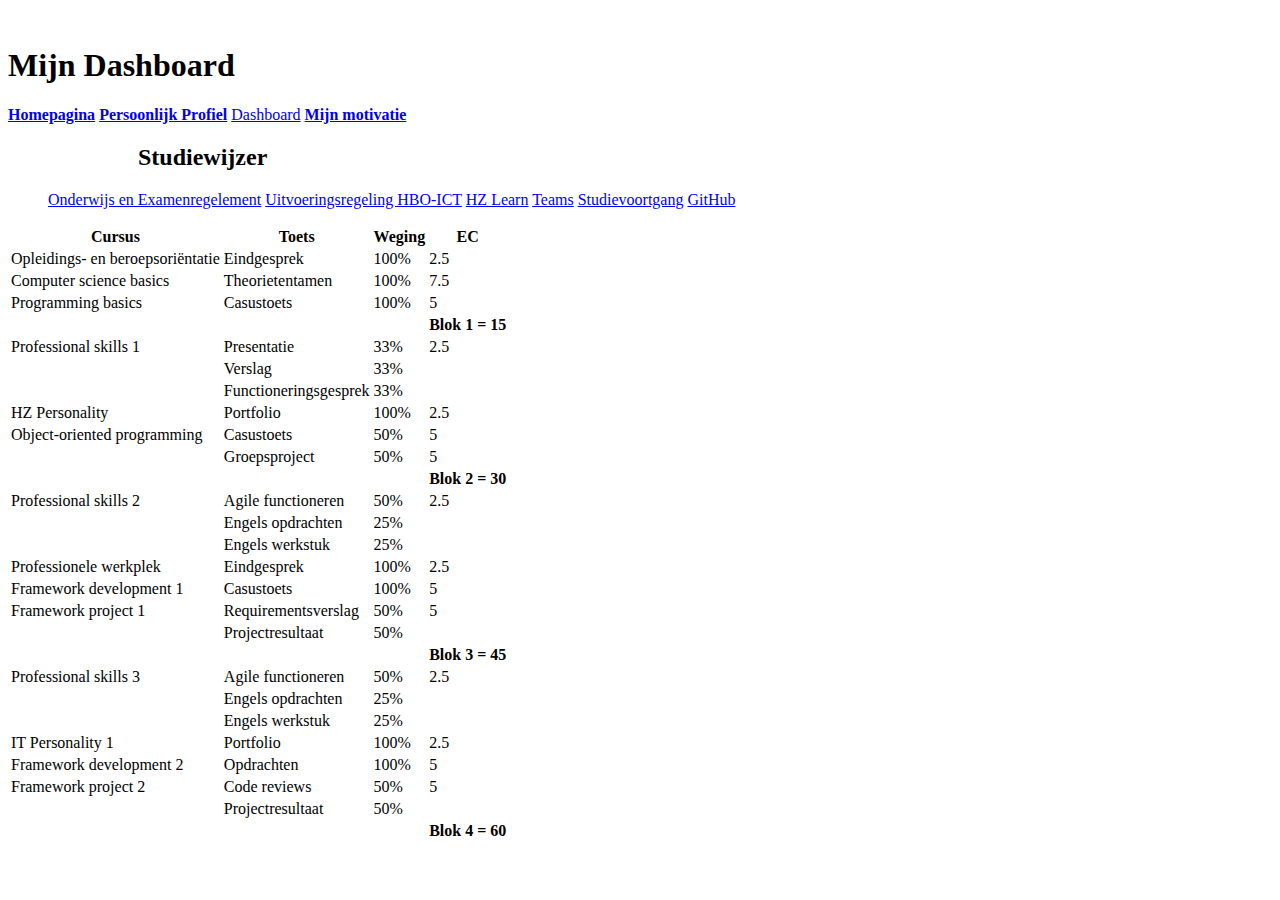
==== dashboard.html @ 4f5021d4 "added dashboard.html" ====
<!DOCTYPE html>
<html lang="en">

<head>
    <link href="https://fonts.googleapis.com/css?family=Montserrat&display=swap" rel="stylesheet">
    <link rel="stylesheet" href="style.css">
    <meta charset="UTF-8">
    <meta name="viewport" content="width=device-width, initial-scale=1.0">
    <meta http-equiv="X-UA-Compatible" content="ie=edge">
    <title>Niels' portfolio - Dashboard</title>

    <link rel="stylesheet" href="Style.css">

</head>

<body>
    <header>
        <img class="hz-logo" src="/hogeschoolzeeland.png" alt="">
        <h1 class="page-title">Mijn Dashboard</h1>
        <div>
            <nav>
                <div class="button">
                    <a href="/index.html"><b>Homepagina</b></a>
                    <a href="/profile.html"><b>Persoonlijk Profiel</b></a>
                    <a href="/Dashboard.html">Dashboard</a>
                    <a href="#"><b>Mijn motivatie</b></a>
                </div>
            </nav>
    </header>

    <div class="studiewijzer">
        <h2 style="padding-left: 130px">Studiewijzer</h2>
        <ul>
            <div class="button">
                <a href="https://hz.nl/uploads/documents/Regelingen/OERS/OER-HZ-2019-2020-Ba.pdf">Onderwijs en
                    Examenregelement</a>
                <a href="https://hz.nl/uploads/documents/Regelingen/OERS/2018-2019/9.-HBO-ICT-vt-Uitvoeringsregeling-HZ-2018%E2%80%932019-V02.pdf">Uitvoeringsregeling
                    HBO-ICT</a>
                <a href="https://learn.hz.nl/course/view.php?id=15960">HZ Learn</a>
                <a href="https://teams.microsoft.com/_#/school/conversations/Algemeen?threadId=19:2e2afa0286b04932be16cb8ad2d9d2c0@thread.skype&ctx=channel">Teams</a>
                <a href="https://apps.hz.nl/angular/studievoortgang/studievoortgang">Studievoortgang</a>
                <a href="https://github.com/Nielsvane/code">GitHub</a>
            </div>
        </ul>
    </div>

    <table>
        <tr>
            <th>Cursus</th>
            <th>Toets</th>
            <th>Weging</th>
            <th>EC</th>
        </tr>
        <tr>
            <td>Opleidings- en beroepsoriëntatie</td>
            <td>Eindgesprek</td>
            <td>100%</td>
            <td id="failed">2.5</td>
        </tr>
        <tr>
            <td>Computer science basics</td>
            <td>Theorietentamen</td>
            <td>100%</td>
            <td id="progress">7.5</td>
        </tr>
        <tr>
            <td>Programming basics</td>
            <td>Casustoets</td>
            <td>100%</td>
            <td id="complete">5</td>
        </tr>
        <tr class="blok">
            <td></td>
            <td></td>
            <td></td>
            <td><b>Blok 1 = 15</b></td>
        </tr>
        <tr>
            <td>Professional skills 1</td>
            <td>Presentatie</td>
            <td>33%</td>
            <td>2.5</td>
        </tr>
        <tr>
            <td></td>
            <td>Verslag</td>
            <td>33%</td>
            <td></td>
        </tr>
        <tr>
            <td></td>
            <td>Functioneringsgesprek</td>
            <td>33%</td>
            <td></td>
        </tr>
        <tr>
            <td>HZ Personality</td>
            <td>Portfolio</td>
            <td>100%</td>
            <td>2.5</td>
        </tr>
        <tr>
            <td>Object-oriented programming</td>
            <td>Casustoets</td>
            <td>50%</td>
            <td>5</td>
        </tr>
        <tr>
            <td></td>
            <td>Groepsproject</td>
            <td>50%</td>
            <td>5</td>
        </tr>
        <tr class="blok">
            <td></td>
            <td></td>
            <td></td>
            <td><b>Blok 2 = 30</b></td>
        </tr>
        <tr>
            <td>Professional skills 2</td>
            <td>Agile functioneren</td>
            <td>50%</td>
            <td>2.5</td>
        </tr>
        <tr>
            <td></td>
            <td>Engels opdrachten</td>
            <td>25%</td>
            <td></td>
        </tr>
        <tr>
            <td></td>
            <td>Engels werkstuk</td>
            <td>25%</td>
            <td></td>
        </tr>
        <tr>
            <td>Professionele werkplek</td>
            <td>Eindgesprek</td>
            <td>100%</td>
            <td>2.5</td>
        </tr>
        <tr>
            <td>Framework development 1</td>
            <td>Casustoets</td>
            <td>100%</td>
            <td>5</td>
        </tr>
        <tr>
            <td>Framework project 1</td>
            <td>Requirementsverslag</td>
            <td>50%</td>
            <td>5</td>
        </tr>
        <tr>
            <td></td>
            <td>Projectresultaat</td>
            <td>50%</td>
            <td></td>
        </tr>
        <tr class="blok">
            <td></td>
            <td></td>
            <td></td>
            <td id="NBSA"><b>Blok 3 = 45</b></td>
        </tr>
        <tr>
            <td>Professional skills 3</td>
            <td>Agile functioneren</td>
            <td>50%</td>
            <td>2.5</td>
        </tr>
        <tr>
            <td></td>
            <td>Engels opdrachten</td>
            <td>25%</td>
            <td></td>
        </tr>
        <tr>
            <td></td>
            <td>Engels werkstuk</td>
            <td>25%</td>
            <td></td>
        </tr>
        <tr>
            <td>IT Personality 1</td>
            <td>Portfolio</td>
            <td>100%</td>
            <td>2.5</td>
        </tr>
        <tr>
            <td>Framework development 2</td>
            <td>Opdrachten</td>
            <td>100%</td>
            <td>5</td>
        </tr>
        <tr>
            <td>Framework project 2</td>
            <td>Code reviews</td>
            <td>50%</td>
            <td>5</td>
        </tr>
        <tr>
            <td></td>
            <td>Projectresultaat</td>
            <td>50%</td>
            <td></td>
        </tr>
        <tr class="blok">
            <td></td>
            <td></td>
            <td></td>
            <td><b>Blok 4 = 60</b></td>
        </tr>
    </table>

</body>
<footer></footer>

</html>
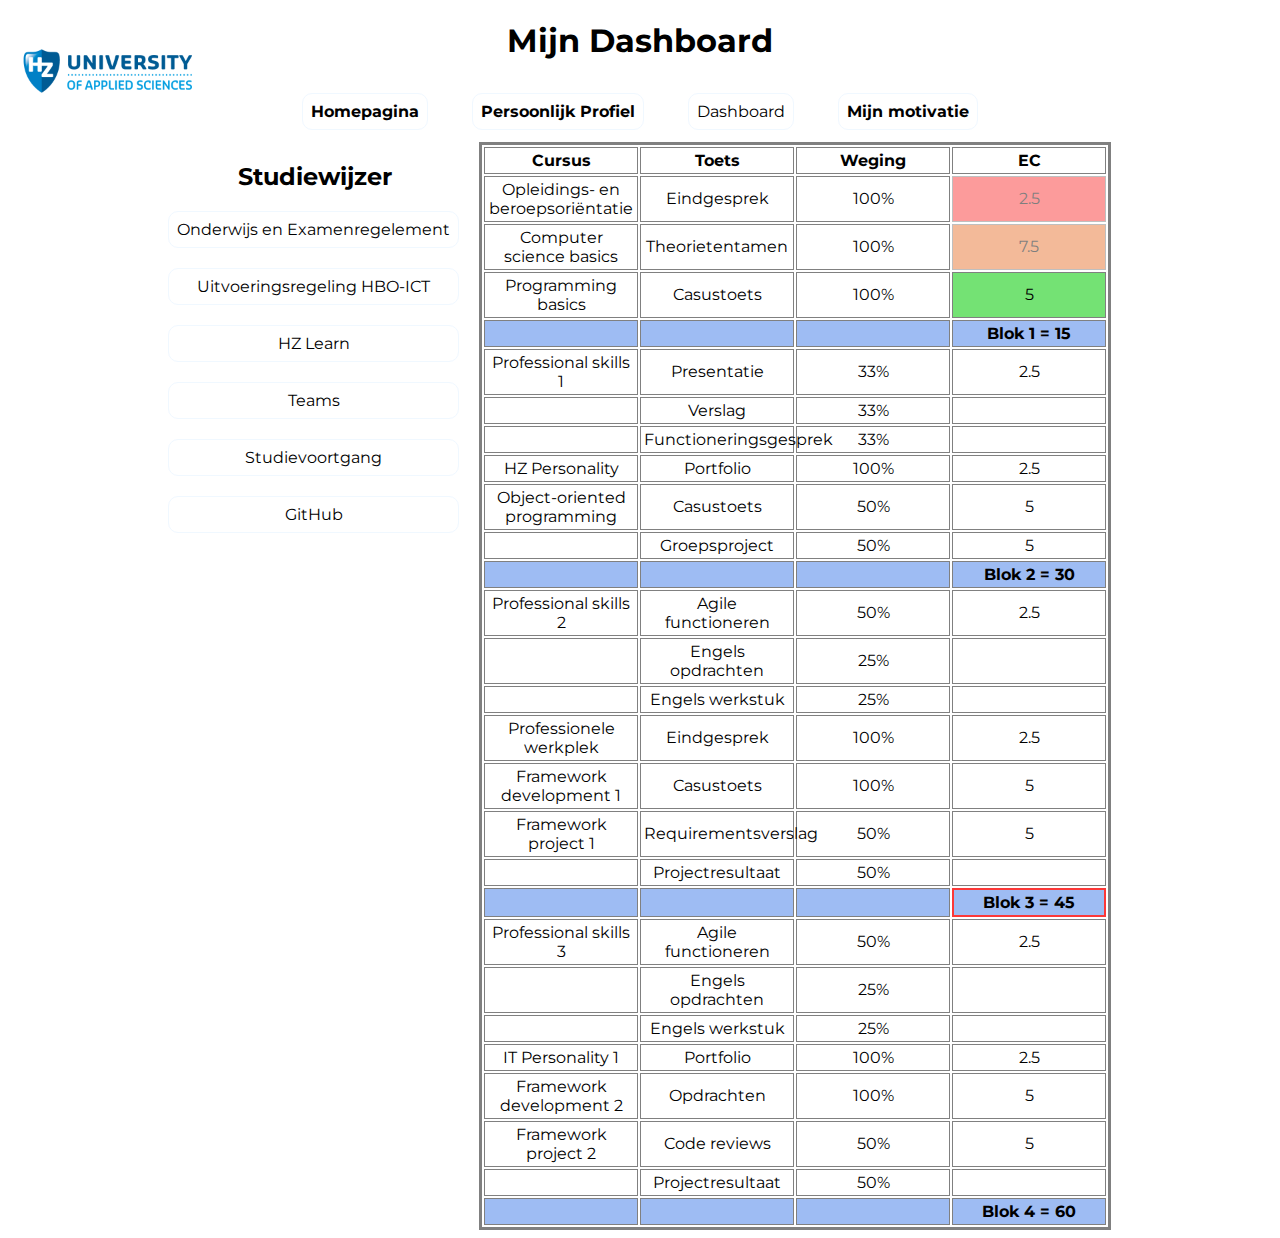
==== commit ed667cc0: "modified dashboard.html" ====
--- a/dashboard.html
+++ b/dashboard.html
@@ -22,7 +22,7 @@
                 <div class="button">
                     <a href="/index.html"><b>Homepagina</b></a>
                     <a href="/profile.html"><b>Persoonlijk Profiel</b></a>
-                    <a href="/Dashboard.html">Dashboard</a>
+                    <a href="#">Dashboard</a>
                     <a href="#"><b>Mijn motivatie</b></a>
                 </div>
             </nav>
--- a/style.css
+++ b/style.css
@@ -0,0 +1,123 @@
+html {
+    font-family: 'Montserrat', sans-serif;
+    background-image: url("https://image.freepik.com/vector-gratis/fondo-formas-poligonales-azules_1053-434.jpg");
+    background-repeat: no-repeat;
+    background-size: cover;
+}
+
+nav {
+    justify-content: center;
+    display: flex;;
+}
+
+nav a {
+    line-height: 60px;
+    color: #204156;
+    text-decoration: none;
+    justify-content: center;
+    display: flex;
+    text-align: center;
+}
+
+nav li {
+    display: inline;
+    padding: 0px 10px
+}
+
+nav ul {
+    display: inline;
+}
+
+.page-title {
+    text-align: center;
+    align-content: center;
+}
+
+.page-description {
+    text-align: left;
+    display: inline-block;
+    margin-right: 50%;
+    margin-top: 5%;
+}
+
+.button a {
+    display: inline;
+    padding: 8px;
+    color: black;
+    border: 1px solid aliceblue;
+    text-align: center;
+    outline: none;
+    text-decoration: none;
+    justify-content: center;
+    border-radius: 10px;
+    transition: background-color 0.2s ease-out, color 0.2s ease-out;
+    margin: 20px;
+}
+
+table {
+    table-layout: fixed;
+    width: 50%;
+    border: 3px solid gray; 
+    margin-left: 25%;
+}
+
+th, td {
+    padding: 3px;
+    text-align: center;
+    border: 1px solid grey;
+}
+
+ul {
+    list-style-type: none;
+}
+
+.blok {
+    background-color: rgb(158, 188, 243)
+}
+
+#NBSA {
+    border: 2px solid rgb(252, 56, 56);
+}
+
+#failed {
+    background-color: rgb(250, 57, 57);
+    opacity: 0.5;
+}
+
+#progress {
+    background-color: rgb(233, 120, 54);
+    opacity: 0.5;
+}
+
+#complete {
+    background-color: rgb(116, 226, 116);
+}
+
+.studiewijzer {
+    float: left;
+    padding-left: 100px;
+}
+
+.studiewijzer a {
+    display: block;
+}
+
+.eigenschappen {
+    margin-left: 10%;
+    margin-top: 5%;
+    
+}
+
+.hz-logo {
+    width: 200px;
+    height: 100px;
+    position: absolute;
+}
+
+.figure {
+    position: absolute;
+    right: 5%;
+    top: 24%;
+    border: 1px solid grey;
+    border-radius: 10px;
+}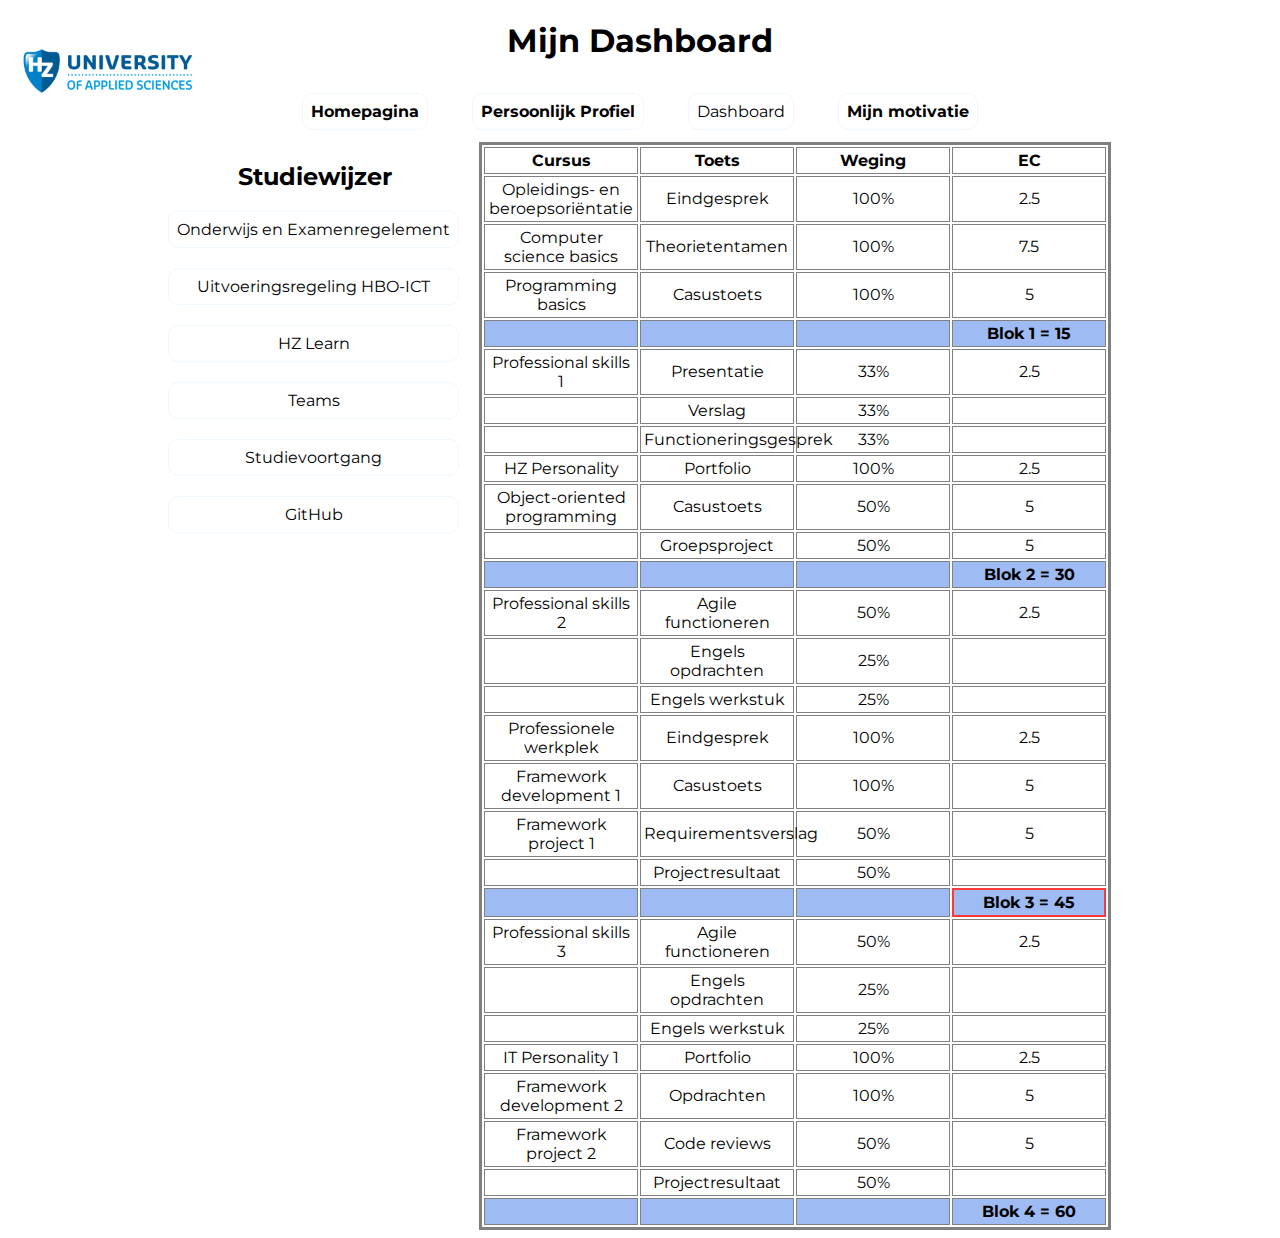
==== commit 8d101fd0: "modified dashboard.html" ====
--- a/dashboard.html
+++ b/dashboard.html
@@ -39,7 +39,7 @@
                 <a href="https://learn.hz.nl/course/view.php?id=15960">HZ Learn</a>
                 <a href="https://teams.microsoft.com/_#/school/conversations/Algemeen?threadId=19:2e2afa0286b04932be16cb8ad2d9d2c0@thread.skype&ctx=channel">Teams</a>
                 <a href="https://apps.hz.nl/angular/studievoortgang/studievoortgang">Studievoortgang</a>
-                <a href="https://github.com/Nielsvane/code">GitHub</a>
+                <a href="https://github.com/Nielsvane/">GitHub</a>
             </div>
         </ul>
     </div>
@@ -51,23 +51,23 @@
             <th>Weging</th>
             <th>EC</th>
         </tr>
-        <tr>
+        <tr class="failed">
             <td>Opleidings- en beroepsoriëntatie</td>
             <td>Eindgesprek</td>
             <td>100%</td>
-            <td id="failed">2.5</td>
-        </tr>
-        <tr>
+            <td>2.5</td>
+        </tr>
+        <tr class="progress">
             <td>Computer science basics</td>
             <td>Theorietentamen</td>
             <td>100%</td>
-            <td id="progress">7.5</td>
-        </tr>
-        <tr>
+            <td>7.5</td>
+        </tr>
+        <tr class="complete">
             <td>Programming basics</td>
             <td>Casustoets</td>
             <td>100%</td>
-            <td id="complete">5</td>
+            <td>5</td>
         </tr>
         <tr class="blok">
             <td></td>
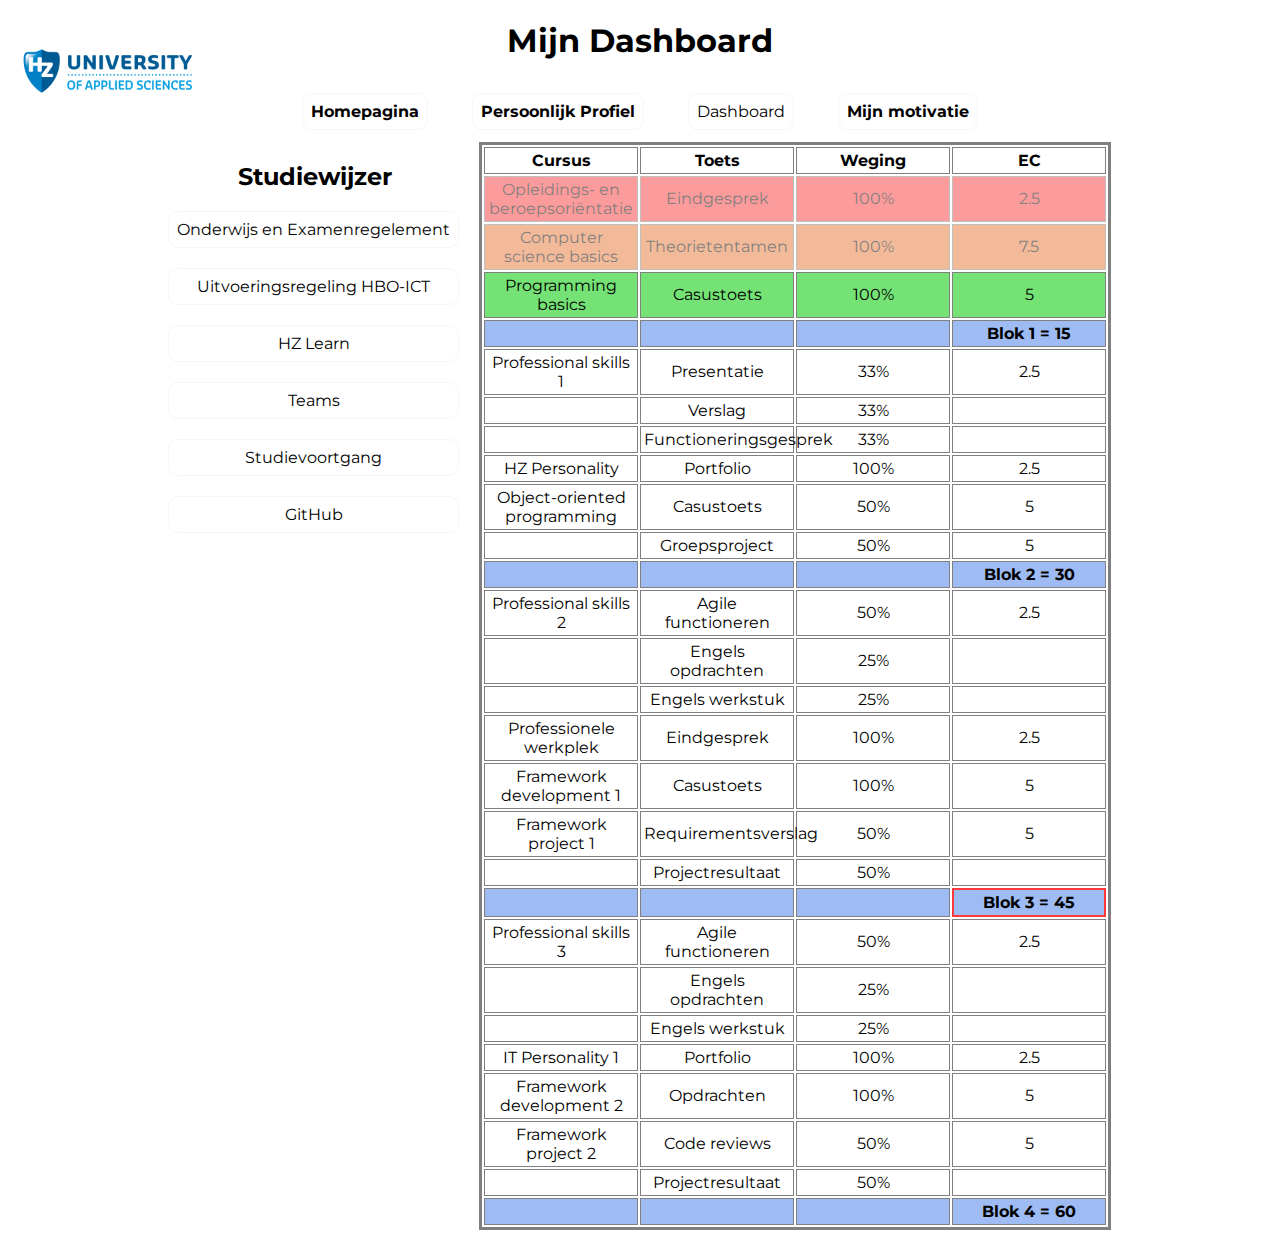
==== commit 549972d2: "modified dashboard.html" ====
--- a/dashboard.html
+++ b/dashboard.html
@@ -23,7 +23,7 @@
                     <a href="/index.html"><b>Homepagina</b></a>
                     <a href="/profile.html"><b>Persoonlijk Profiel</b></a>
                     <a href="#">Dashboard</a>
-                    <a href="#"><b>Mijn motivatie</b></a>
+                    <a href="/motivatie.html"><b>Mijn motivatie</b></a>
                 </div>
             </nav>
     </header>
--- a/style.css
+++ b/style.css
@@ -79,17 +79,17 @@
     border: 2px solid rgb(252, 56, 56);
 }
 
-#failed {
+.failed {
     background-color: rgb(250, 57, 57);
     opacity: 0.5;
 }
 
-#progress {
+.progress {
     background-color: rgb(233, 120, 54);
     opacity: 0.5;
 }
 
-#complete {
+.complete {
     background-color: rgb(116, 226, 116);
 }
 
@@ -120,4 +120,9 @@
     top: 24%;
     border: 1px solid grey;
     border-radius: 10px;
+}
+
+.profile-figure {
+    right: 40%;
+    top: 30%;
 }